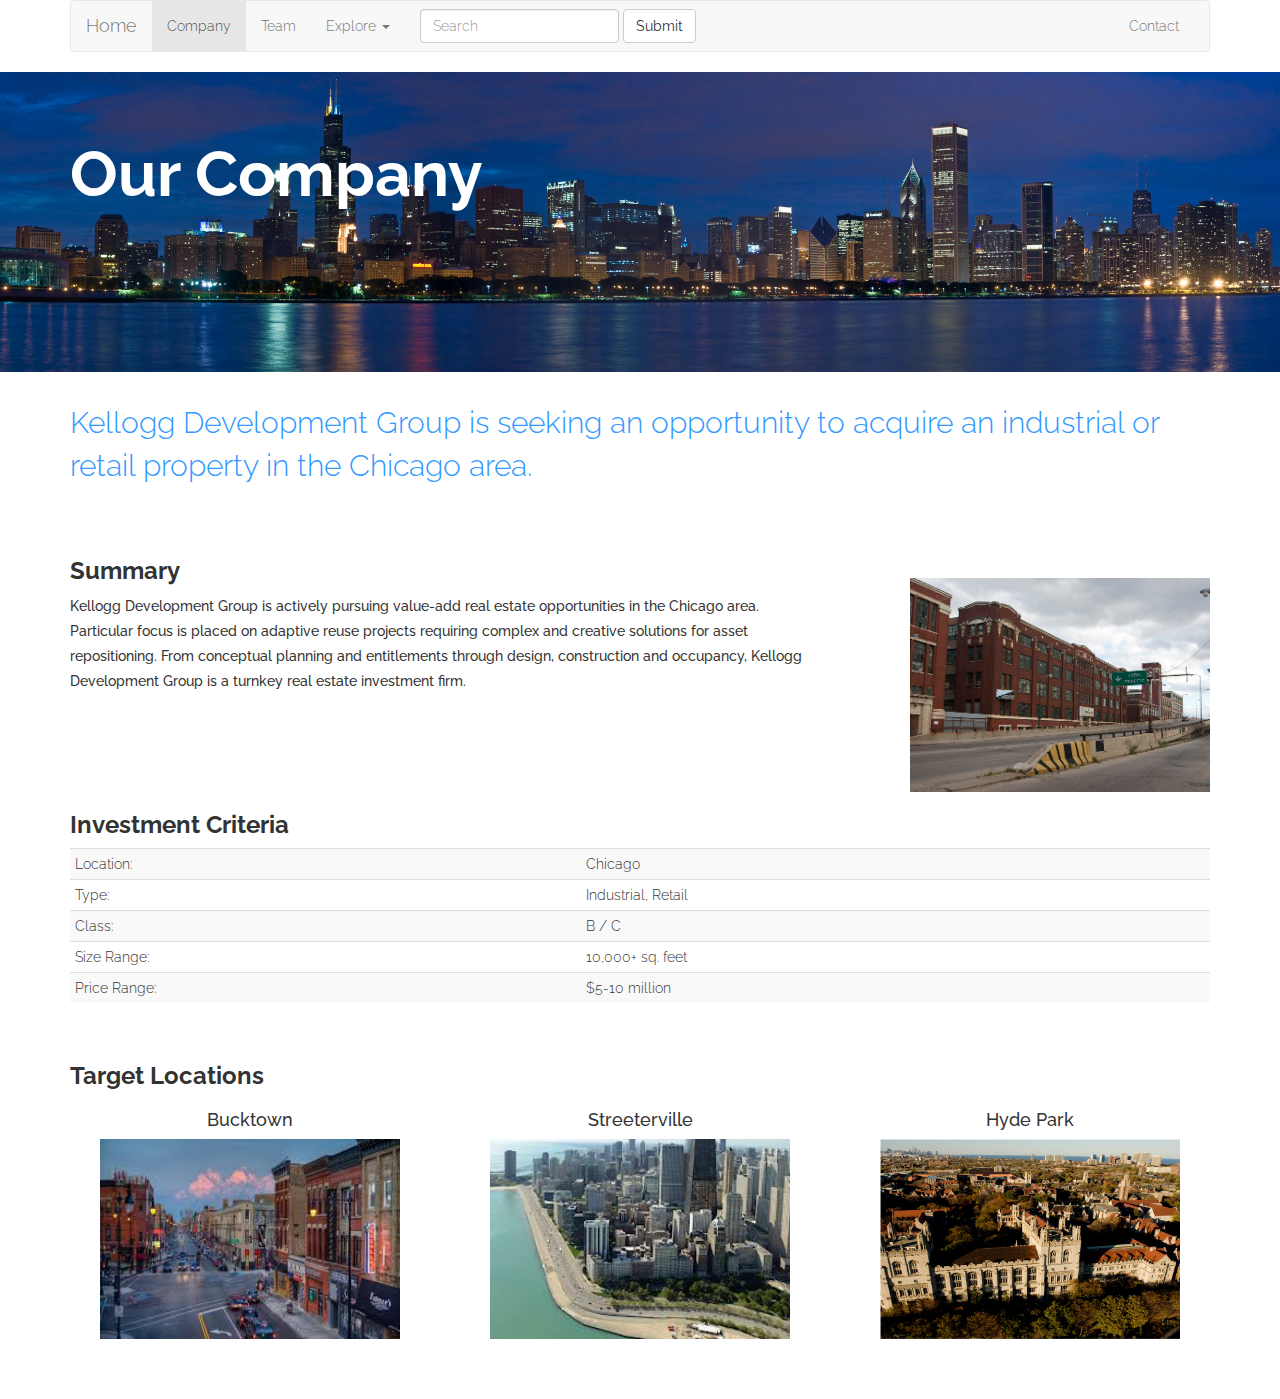
==== company.html @ 89377a62 "real estate site" ====
<!DOCTYPE html>


<html>

<head>
  <title>Our Company</title>
  <meta charset="UTF-8">
  <link rel="stylesheet" href="http://maxcdn.bootstrapcdn.com/bootstrap/3.2.0/css/bootstrap.min.css">
  <link rel="stylesheet" type="text/css" href="style.css">
  <script src="http://ajax.googleapis.com/ajax/libs/jquery/1.11.1/jquery.min.js"></script>
  <script src="http://maxcdn.bootstrapcdn.com/bootstrap/3.2.0/js/bootstrap.min.js"></script>
  <link href='http://fonts.googleapis.com/css?family=Raleway' rel='stylesheet' type='text/css'>
  <link href='http://fonts.googleapis.com/css?family=Pinyon+Script' rel='stylesheet' type='text/css'>
  <link href='http://fonts.googleapis.com/css?family=Simonetta' rel='stylesheet' type='text/css'>
  <link href="http://maxcdn.bootstrapcdn.com/font-awesome/4.2.0/css/font-awesome.min.css" rel="stylesheet">
</head>
<body>

<div class="container">
 <nav class="navbar navbar-default">
  <div class="container-fluid">
    <!-- Brand and toggle get grouped for better mobile display -->
    <div class="navbar-header">
      <button type="button" class="navbar-toggle collapsed" data-toggle="collapse" data-target="#bs-example-navbar-collapse-1">
        <span class="sr-only">Toggle navigation</span>
        <span class="icon-bar"></span>
        <span class="icon-bar"></span>
        <span class="icon-bar"></span>
      </button>
      <a class="navbar-brand" href="index.html">Home</a>
    </div>

    <!-- Collect the nav links, forms, and other content for toggling -->
    <div class="collapse navbar-collapse" id="bs-example-navbar-collapse-1">
      <ul class="nav navbar-nav">
        <li class="active"><a href="company.html">Company</a></li>
        <li><a href="team.html">Team</a></li>
        <li class="dropdown">
          <a href="#" class="dropdown-toggle" data-toggle="dropdown" role="button" aria-expanded="false">Explore <span class="caret"></span></a>
          <ul class="dropdown-menu" role="menu">
            <li><a href="#">Action</a></li>
            <li><a href="#">Another action</a></li>
            <li><a href="#">Something else here</a></li>
            <li class="divider"></li>
            <li><a href="#">Separated link</a></li>
            <li class="divider"></li>
            <li><a href="#">One more separated link</a></li>
          </ul>
        </li>
      </ul>
      <form class="navbar-form navbar-left" role="search">
        <div class="form-group">
          <input type="text" class="form-control" placeholder="Search">
        </div>
        <button type="submit" class="btn btn-default">Submit</button>
      </form>
      <ul class="nav navbar-nav navbar-right">
        <li><a href="contact.html">Contact</a></li>
      </ul>
    </div><!-- /.navbar-collapse -->
  </div><!-- /.container-fluid -->
</nav>
</div>

<div class="jumbotron">
    <div class="container">
        <h1>Our Company</h1>
    </div>
</div> 


<body>

<div class="container">

<div id="tagline">
<p>Kellogg Development Group is seeking an opportunity to acquire an industrial or retail property in the Chicago area.</p>
</div> 

<br>
<br>

  <div class="row">
 <div class="col-sm-8">
      <h3>Summary</h3>
      <h5>
        Kellogg Development Group is actively pursuing value-add real estate opportunities in the Chicago area.  Particular focus is placed on adaptive reuse projects requiring complex and creative solutions for asset repositioning.  From conceptual planning and entitlements through design, construction and occupancy, Kellogg Development Group is a turnkey real estate investment firm.
      </h5>
</div>
  <div class="col-sm-4 text-right">
      <br>
      <br>
       <img src="images/building.jpg" width="300px">
  </div>
</div>

  <div class="row">
      
  <div class="col-sm-12">
    <h3>Investment Criteria</h3>
      
    <table class="table table-striped table-condensed">
      <tr>
        <td>Location:</td>
        <td>Chicago</td>
      </tr>
      <tr>
        <td>Type:</td>
        <td>Industrial, Retail</td>
      </tr>
      <tr>
        <td>Class:</td>
        <td>B / C</td>
      </tr>
      <tr>
        <td>Size Range:</td>
        <td>10,000+ sq. feet</td>
      </tr>
      <tr>
        <td>Price Range:</td>
        <td>$5-10 million</td>
      </tr>
    </table>
      </div>
  </div>


<br>

<h3>Target Locations</h3>

<div class="row">
    <div class="col-sm-4 text-center">
      <h4>Bucktown</h4>
      <img src="images/bucktown.jpg" width="300px" height="200">
    </div>
    <div class="col-sm-4 text-center">
      <h4>Streeterville</h4>
      <img src="images/streeterville.jpg" width="300px" height="200">
    </div>
    <div class="col-sm-4 text-center">
      <h4>Hyde Park</h4>
      <img src="images/hydepark.jpg" width="300px" height="200">
    </div>
</div>


<br>
<br>
<br>

</div>
</body>

</html>
---- style.css ----
/*Identifying specific ID with #*/


body {
  font-family: 'Raleway', 'helvetica neue', arial, sans-serif;
  font-weight: 300;
}


h1 {
	font-size: 50px;
	font-weight: bold;
	color: blue;
}


h3 {
	font-weight: bold;
}

h5{
	line-height: 25px;
}




.jumbotron {
  background: url(images/skyline.jpg);
  background-size: cover;
  height: 300px;
  color: white;
}

#tagline {
	color: #3399FF;
	font-size: 30px;

}
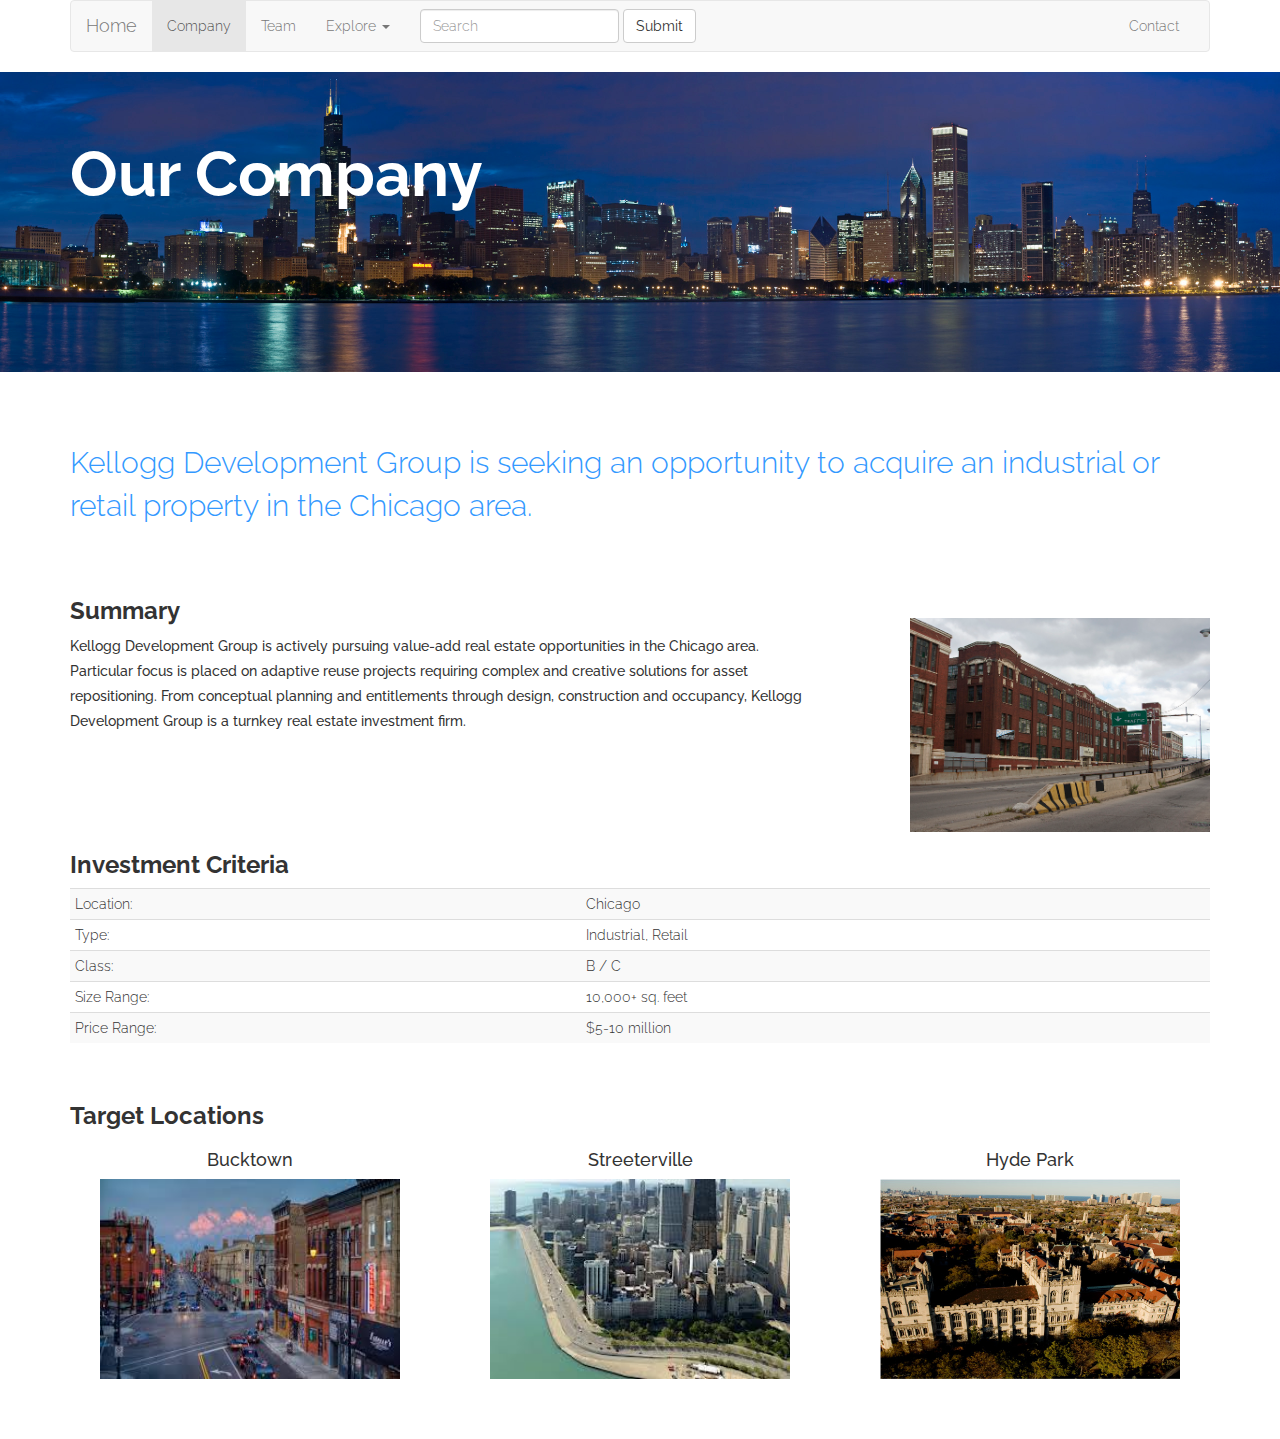
==== commit 9de0e5be: "spacing" ====
--- a/company.html
+++ b/company.html
@@ -69,8 +69,10 @@
     </div>
 </div> 
 
+<body>
 
-<body>
+<br>
+<br>
 
 <div class="container">
 
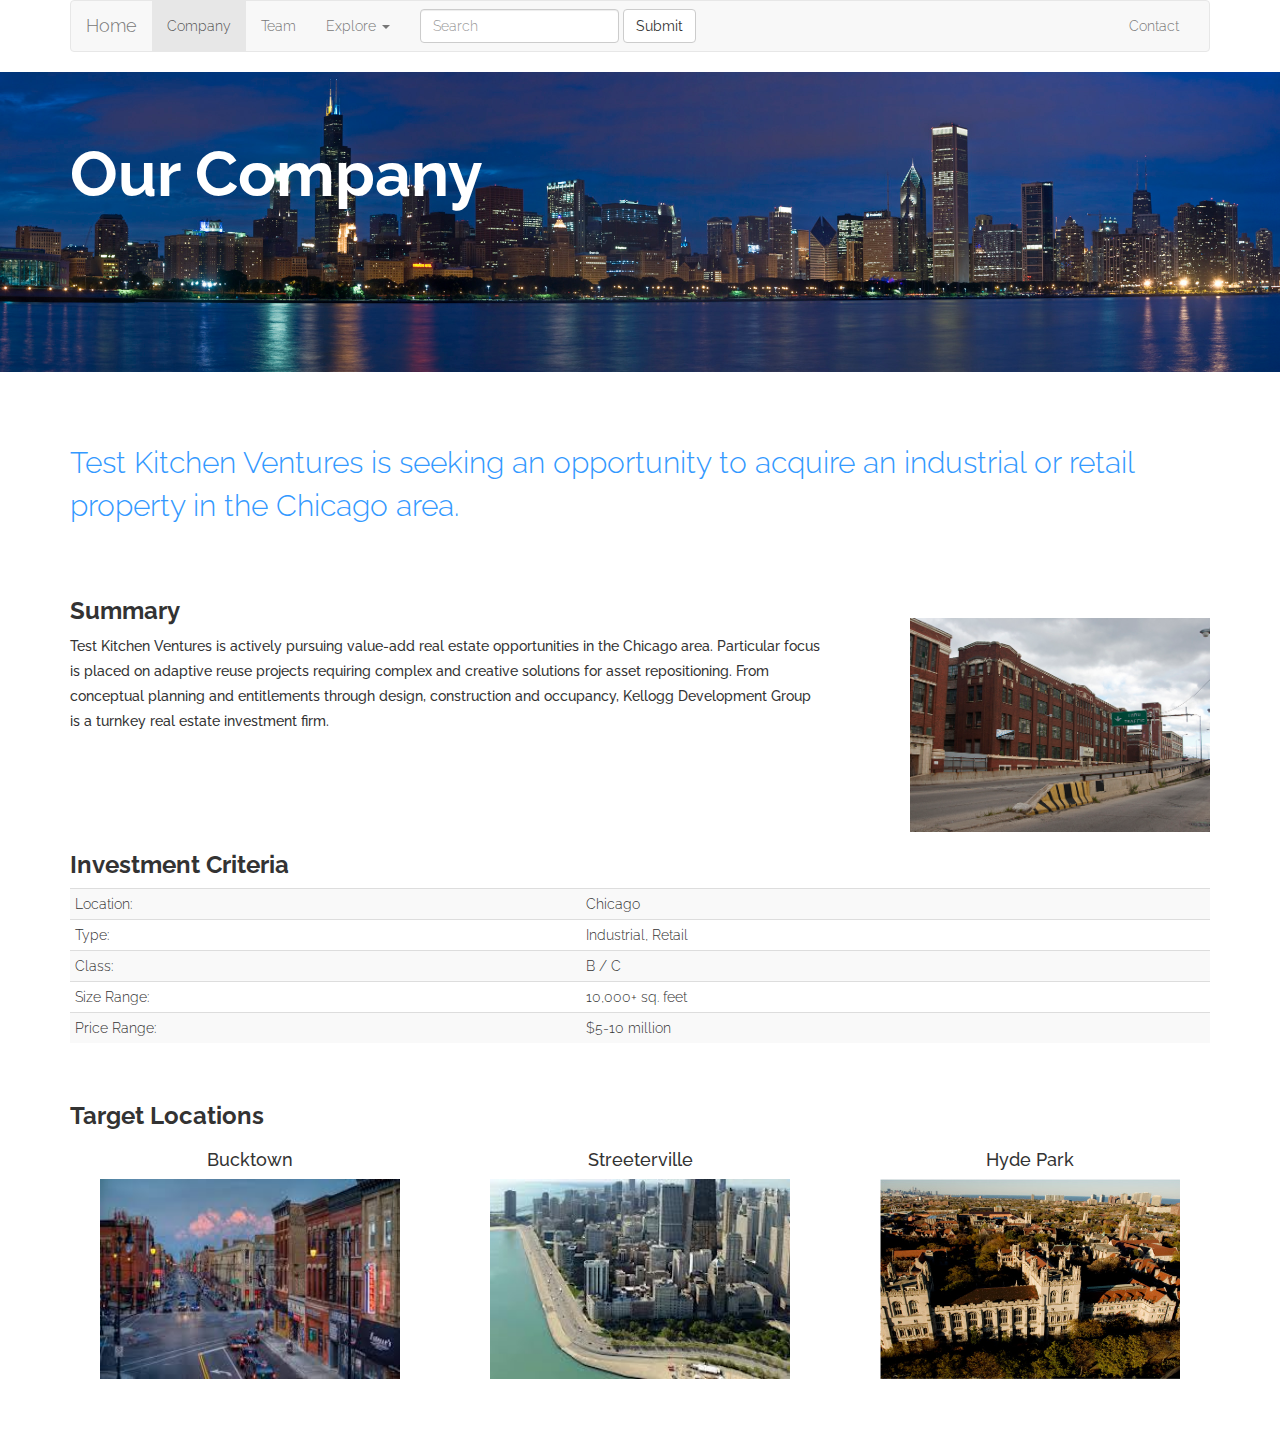
==== commit 3495ec27: "test kitchen name" ====
--- a/company.html
+++ b/company.html
@@ -77,7 +77,7 @@
 <div class="container">
 
 <div id="tagline">
-<p>Kellogg Development Group is seeking an opportunity to acquire an industrial or retail property in the Chicago area.</p>
+<p>Test Kitchen Ventures is seeking an opportunity to acquire an industrial or retail property in the Chicago area.</p>
 </div> 
 
 <br>
@@ -87,7 +87,7 @@
  <div class="col-sm-8">
       <h3>Summary</h3>
       <h5>
-        Kellogg Development Group is actively pursuing value-add real estate opportunities in the Chicago area.  Particular focus is placed on adaptive reuse projects requiring complex and creative solutions for asset repositioning.  From conceptual planning and entitlements through design, construction and occupancy, Kellogg Development Group is a turnkey real estate investment firm.
+        Test Kitchen Ventures is actively pursuing value-add real estate opportunities in the Chicago area.  Particular focus is placed on adaptive reuse projects requiring complex and creative solutions for asset repositioning.  From conceptual planning and entitlements through design, construction and occupancy, Kellogg Development Group is a turnkey real estate investment firm.
       </h5>
 </div>
   <div class="col-sm-4 text-right">
